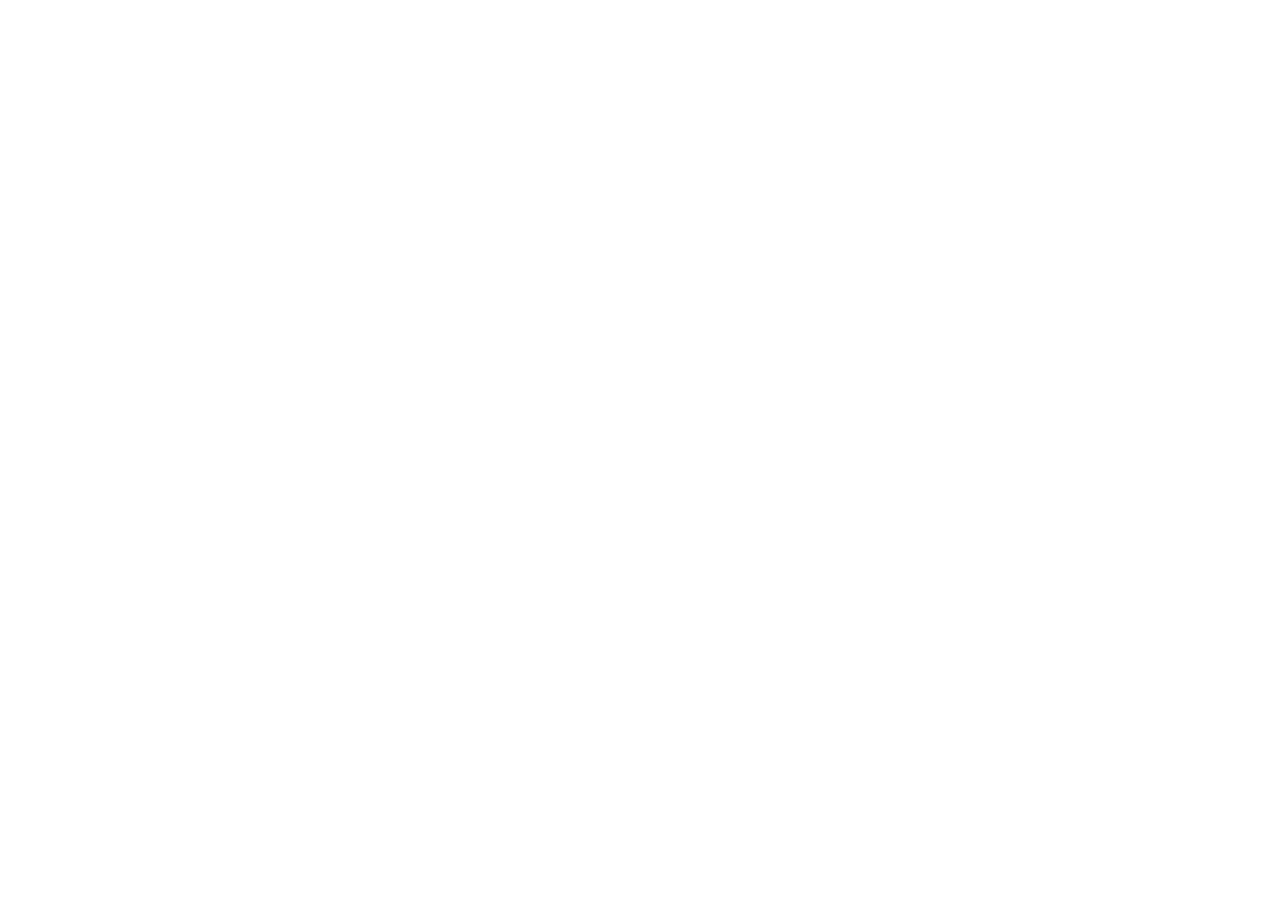
==== 1-blog/index.html @ 31affc44 "init" ====
<!doctype html>
<html lang="en">
  <head>
    <meta charset="UTF-8" />
    <meta name="viewport" content="width=device-width, initial-scale=1.0" />
    <title>Blog</title>
  </head>
  <body></body>
</html>
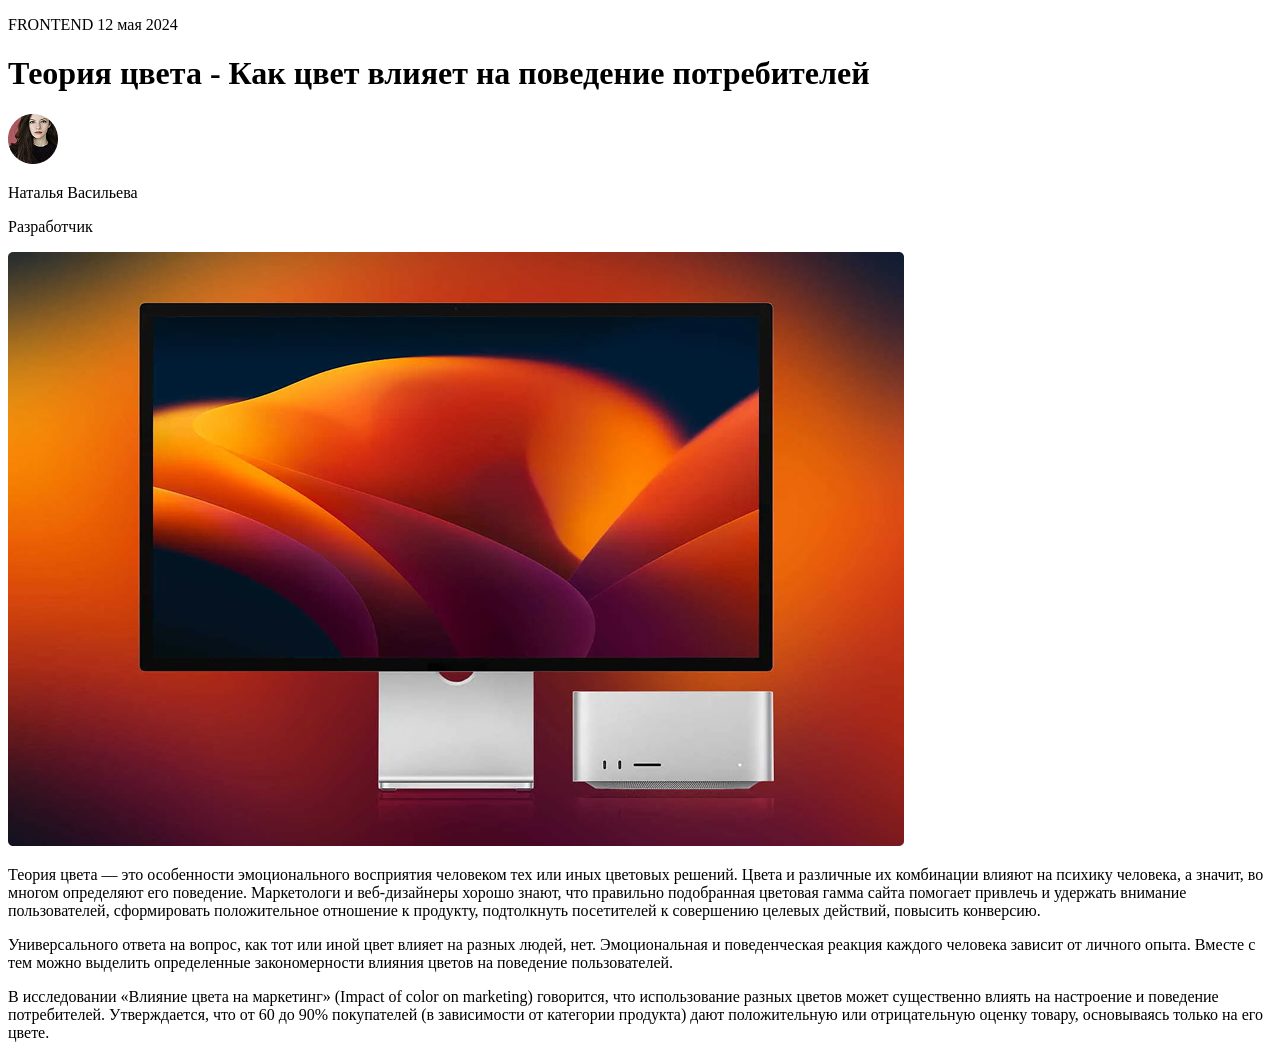
==== commit 0689eb2d: "blog content" ====
--- a/1-blog/index.html
+++ b/1-blog/index.html
@@ -5,5 +5,42 @@
     <meta name="viewport" content="width=device-width, initial-scale=1.0" />
     <title>Blog</title>
   </head>
-  <body></body>
+  <body>
+    <p>FRONTEND 12 мая 2024</p>
+
+    <h1>Теория цвета - Как цвет влияет на поведение потребителей</h1>
+
+    <div>
+      <img src="./imgs/user.png" alt="Женщина" />
+      <p>Наталья Васильева</p>
+      <p>Разработчик</p>
+    </div>
+
+    <img src="./imgs/monitor.png" alt="Monitor" />
+
+    <p>
+      Теория цвета — это особенности эмоционального восприятия человеком тех или
+      иных цветовых решений. Цвета и различные их комбинации влияют на психику
+      человека, а значит, во многом определяют его поведение. Маркетологи и
+      веб-дизайнеры хорошо знают, что правильно подобранная цветовая гамма сайта
+      помогает привлечь и удержать внимание пользователей, сформировать
+      положительное отношение к продукту, подтолкнуть посетителей к совершению
+      целевых действий, повысить конверсию.
+    </p>
+
+    <p>
+      Универсального ответа на вопрос, как тот или иной цвет влияет на разных
+      людей, нет. Эмоциональная и поведенческая реакция каждого человека зависит
+      от личного опыта. Вместе с тем можно выделить определенные закономерности
+      влияния цветов на поведение пользователей.
+    </p>
+
+    <p>
+      В исследовании «Влияние цвета на маркетинг» (Impact of color on marketing)
+      говорится, что использование разных цветов может существенно влиять на
+      настроение и поведение потребителей. Утверждается, что от 60 до 90%
+      покупателей (в зависимости от категории продукта) дают положительную или
+      отрицательную оценку товару, основываясь только на его цвете.
+    </p>
+  </body>
 </html>
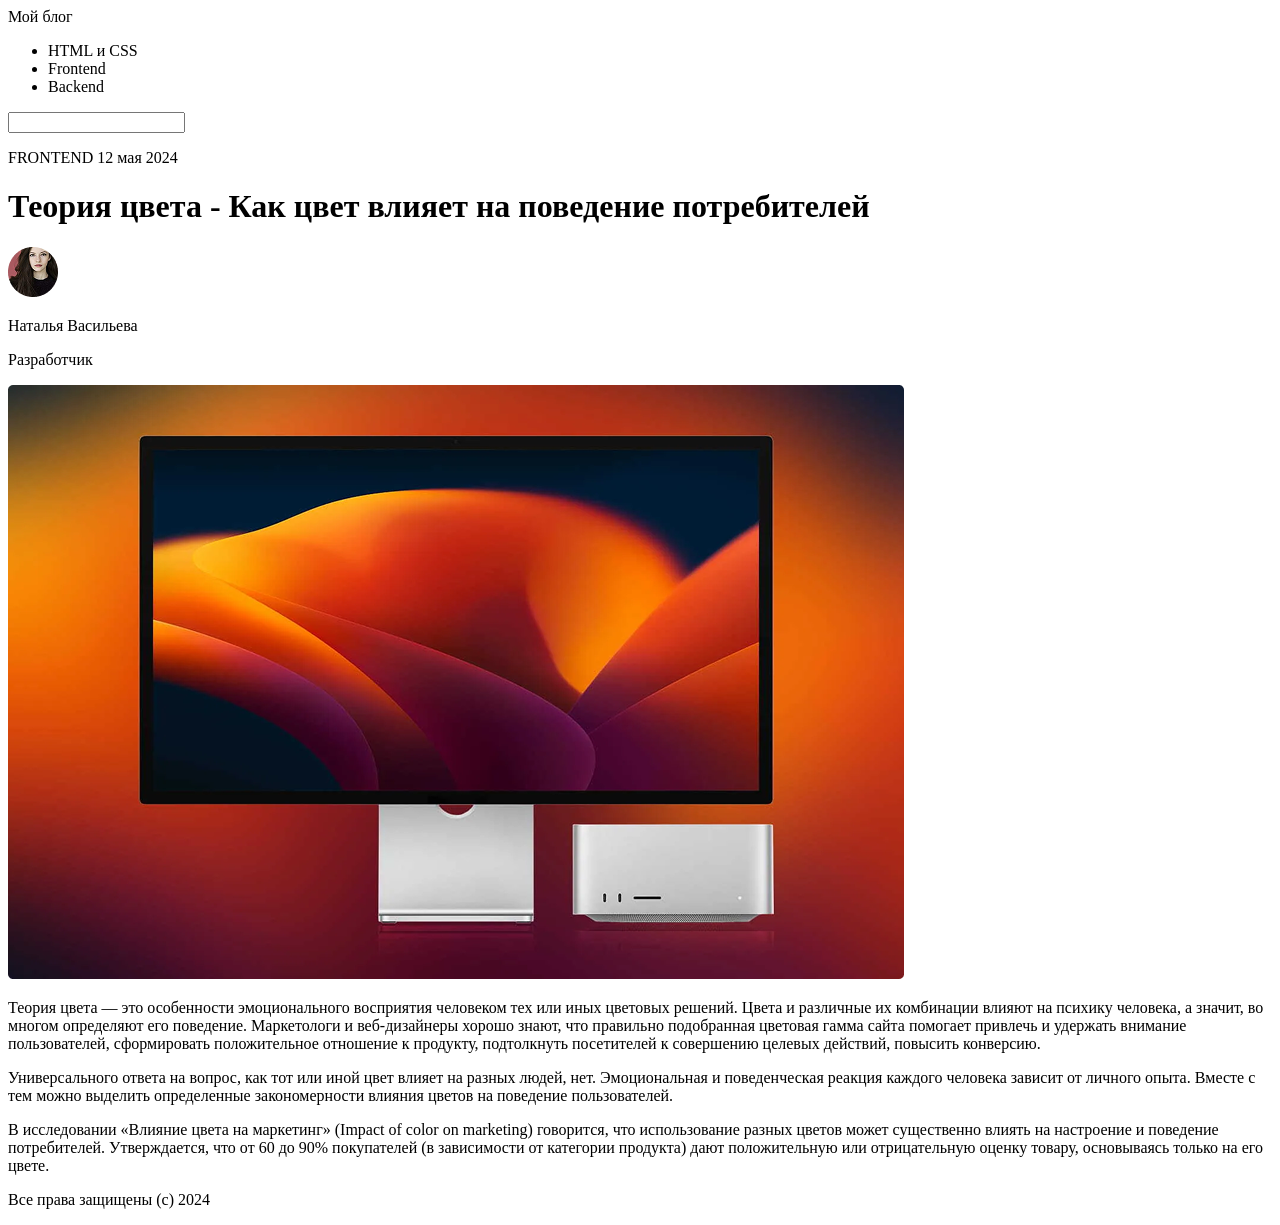
==== commit 601b6252: "add header and footer" ====
--- a/1-blog/index.html
+++ b/1-blog/index.html
@@ -6,41 +6,61 @@
     <title>Blog</title>
   </head>
   <body>
-    <p>FRONTEND 12 мая 2024</p>
+    <header>
+      <span> Мой блог </span>
 
-    <h1>Теория цвета - Как цвет влияет на поведение потребителей</h1>
+      <ul>
+        <li>HTML и CSS</li>
+        <li>Frontend</li>
+        <li>Backend</li>
+      </ul>
 
-    <div>
-      <img src="./imgs/user.png" alt="Женщина" />
-      <p>Наталья Васильева</p>
-      <p>Разработчик</p>
-    </div>
+      <input type="search" />
+    </header>
 
-    <img src="./imgs/monitor.png" alt="Monitor" />
+    <main>
+      <p>FRONTEND <time datetime="2024-05-12">12 мая 2024</time></p>
 
-    <p>
-      Теория цвета — это особенности эмоционального восприятия человеком тех или
-      иных цветовых решений. Цвета и различные их комбинации влияют на психику
-      человека, а значит, во многом определяют его поведение. Маркетологи и
-      веб-дизайнеры хорошо знают, что правильно подобранная цветовая гамма сайта
-      помогает привлечь и удержать внимание пользователей, сформировать
-      положительное отношение к продукту, подтолкнуть посетителей к совершению
-      целевых действий, повысить конверсию.
-    </p>
+      <h1>Теория цвета - Как цвет влияет на поведение потребителей</h1>
 
-    <p>
-      Универсального ответа на вопрос, как тот или иной цвет влияет на разных
-      людей, нет. Эмоциональная и поведенческая реакция каждого человека зависит
-      от личного опыта. Вместе с тем можно выделить определенные закономерности
-      влияния цветов на поведение пользователей.
-    </p>
+      <div>
+        <img src="./imgs/user.png" alt="Женщина" />
+        <p>Наталья Васильева</p>
+        <p>Разработчик</p>
+      </div>
 
-    <p>
-      В исследовании «Влияние цвета на маркетинг» (Impact of color on marketing)
-      говорится, что использование разных цветов может существенно влиять на
-      настроение и поведение потребителей. Утверждается, что от 60 до 90%
-      покупателей (в зависимости от категории продукта) дают положительную или
-      отрицательную оценку товару, основываясь только на его цвете.
-    </p>
+      <img src="./imgs/monitor.png" alt="Monitor" />
+
+      <p>
+        Теория цвета — это особенности эмоционального восприятия человеком тех
+        или иных цветовых решений. Цвета и различные их комбинации влияют на
+        психику человека, а значит, во многом определяют его поведение.
+        Маркетологи и веб-дизайнеры хорошо знают, что правильно подобранная
+        цветовая гамма сайта помогает привлечь и удержать внимание
+        пользователей, сформировать положительное отношение к продукту,
+        подтолкнуть посетителей к совершению целевых действий, повысить
+        конверсию.
+      </p>
+
+      <p>
+        Универсального ответа на вопрос, как тот или иной цвет влияет на разных
+        людей, нет. Эмоциональная и поведенческая реакция каждого человека
+        зависит от личного опыта. Вместе с тем можно выделить определенные
+        закономерности влияния цветов на поведение пользователей.
+      </p>
+
+      <p>
+        В исследовании «Влияние цвета на маркетинг» (Impact of color on
+        marketing) говорится, что использование разных цветов может существенно
+        влиять на настроение и поведение потребителей. Утверждается, что от 60
+        до 90% покупателей (в зависимости от категории продукта) дают
+        положительную или отрицательную оценку товару, основываясь только на его
+        цвете.
+      </p>
+    </main>
+
+    <footer>
+      <p>Все права защищены (c) 2024</p>
+    </footer>
   </body>
 </html>
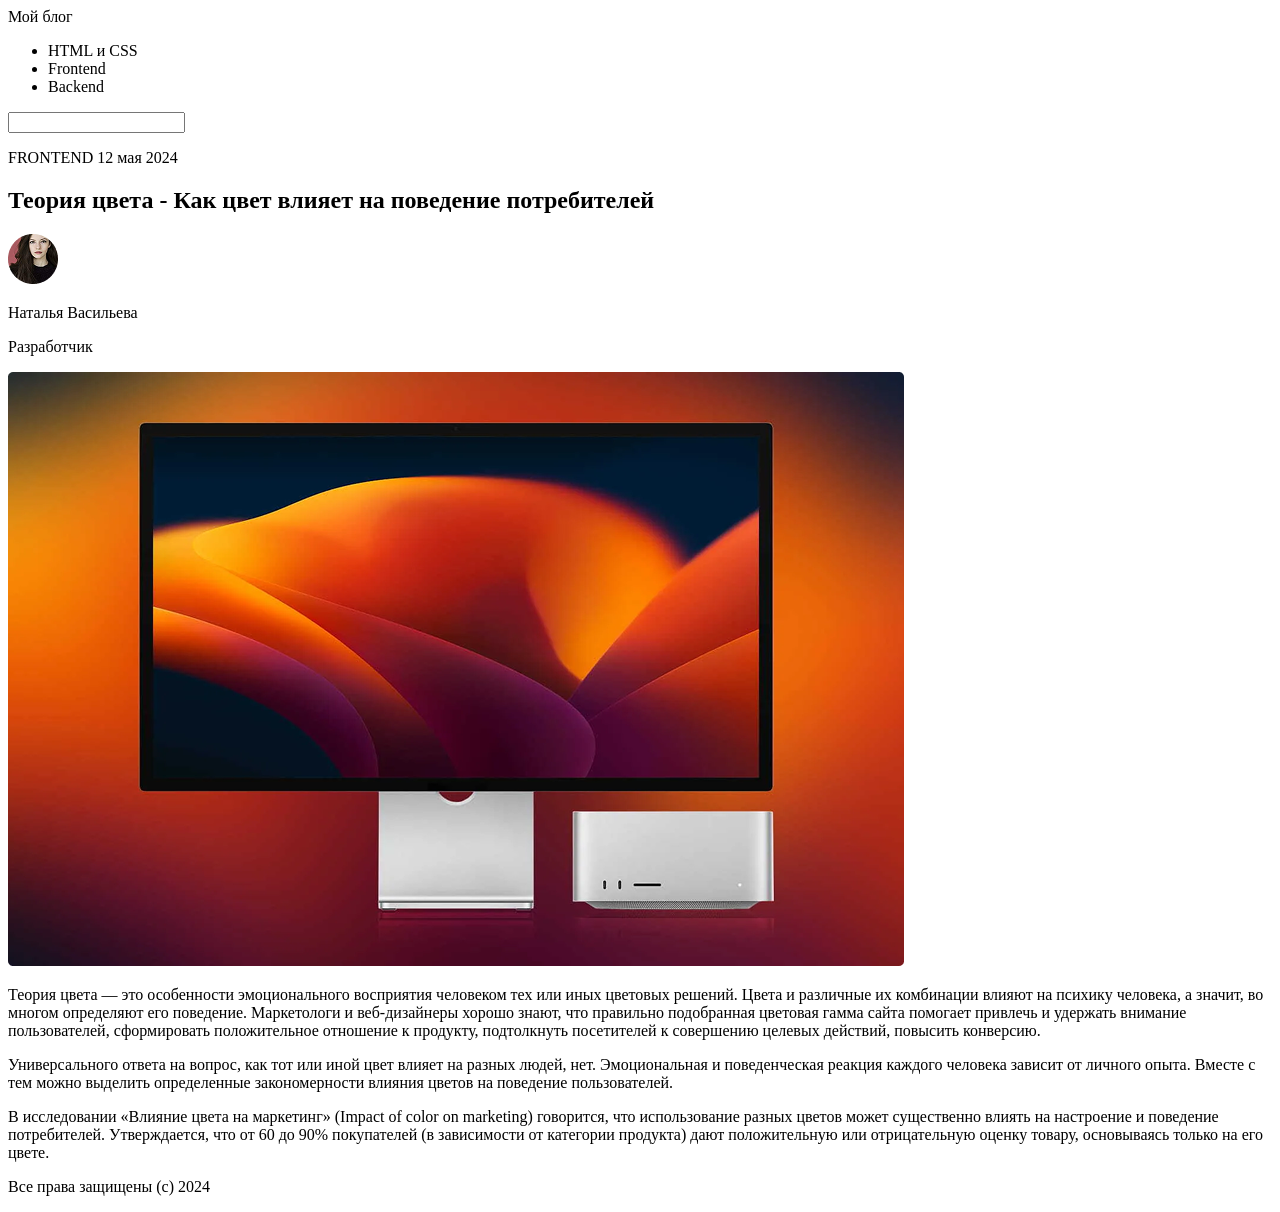
==== commit a2fa8f20: "up" ====
--- a/1-blog/index.html
+++ b/1-blog/index.html
@@ -1,5 +1,5 @@
 <!doctype html>
-<html lang="en">
+<html lang="ru">
   <head>
     <meta charset="UTF-8" />
     <meta name="viewport" content="width=device-width, initial-scale=1.0" />
@@ -8,55 +8,58 @@
   <body>
     <header>
       <span> Мой блог </span>
-
-      <ul>
-        <li>HTML и CSS</li>
-        <li>Frontend</li>
-        <li>Backend</li>
-      </ul>
+      <nav>
+        <ul>
+          <li>HTML и CSS</li>
+          <li>Frontend</li>
+          <li>Backend</li>
+        </ul>
+      </nav>
 
       <input type="search" />
     </header>
 
     <main>
-      <p>FRONTEND <time datetime="2024-05-12">12 мая 2024</time></p>
+      <article>
+        <p>FRONTEND <time datetime="2024-05-12">12 мая 2024</time></p>
 
-      <h1>Теория цвета - Как цвет влияет на поведение потребителей</h1>
+        <h1>Теория цвета - Как цвет влияет на поведение потребителей</h1>
 
-      <div>
-        <img src="./imgs/user.png" alt="Женщина" />
-        <p>Наталья Васильева</p>
-        <p>Разработчик</p>
-      </div>
+        <div>
+          <img src="./imgs/user.png" alt="Женщина" />
+          <p>Наталья Васильева</p>
+          <p>Разработчик</p>
+        </div>
 
-      <img src="./imgs/monitor.png" alt="Monitor" />
+        <img src="./imgs/monitor.png" alt="Monitor" />
 
-      <p>
-        Теория цвета — это особенности эмоционального восприятия человеком тех
-        или иных цветовых решений. Цвета и различные их комбинации влияют на
-        психику человека, а значит, во многом определяют его поведение.
-        Маркетологи и веб-дизайнеры хорошо знают, что правильно подобранная
-        цветовая гамма сайта помогает привлечь и удержать внимание
-        пользователей, сформировать положительное отношение к продукту,
-        подтолкнуть посетителей к совершению целевых действий, повысить
-        конверсию.
-      </p>
+        <p>
+          Теория цвета — это особенности эмоционального восприятия человеком тех
+          или иных цветовых решений. Цвета и различные их комбинации влияют на
+          психику человека, а значит, во многом определяют его поведение.
+          Маркетологи и веб-дизайнеры хорошо знают, что правильно подобранная
+          цветовая гамма сайта помогает привлечь и удержать внимание
+          пользователей, сформировать положительное отношение к продукту,
+          подтолкнуть посетителей к совершению целевых действий, повысить
+          конверсию.
+        </p>
 
-      <p>
-        Универсального ответа на вопрос, как тот или иной цвет влияет на разных
-        людей, нет. Эмоциональная и поведенческая реакция каждого человека
-        зависит от личного опыта. Вместе с тем можно выделить определенные
-        закономерности влияния цветов на поведение пользователей.
-      </p>
+        <p>
+          Универсального ответа на вопрос, как тот или иной цвет влияет на
+          разных людей, нет. Эмоциональная и поведенческая реакция каждого
+          человека зависит от личного опыта. Вместе с тем можно выделить
+          определенные закономерности влияния цветов на поведение пользователей.
+        </p>
 
-      <p>
-        В исследовании «Влияние цвета на маркетинг» (Impact of color on
-        marketing) говорится, что использование разных цветов может существенно
-        влиять на настроение и поведение потребителей. Утверждается, что от 60
-        до 90% покупателей (в зависимости от категории продукта) дают
-        положительную или отрицательную оценку товару, основываясь только на его
-        цвете.
-      </p>
+        <p>
+          В исследовании «Влияние цвета на маркетинг» (Impact of color on
+          marketing) говорится, что использование разных цветов может
+          существенно влиять на настроение и поведение потребителей.
+          Утверждается, что от 60 до 90% покупателей (в зависимости от категории
+          продукта) дают положительную или отрицательную оценку товару,
+          основываясь только на его цвете.
+        </p>
+      </article>
     </main>
 
     <footer>
